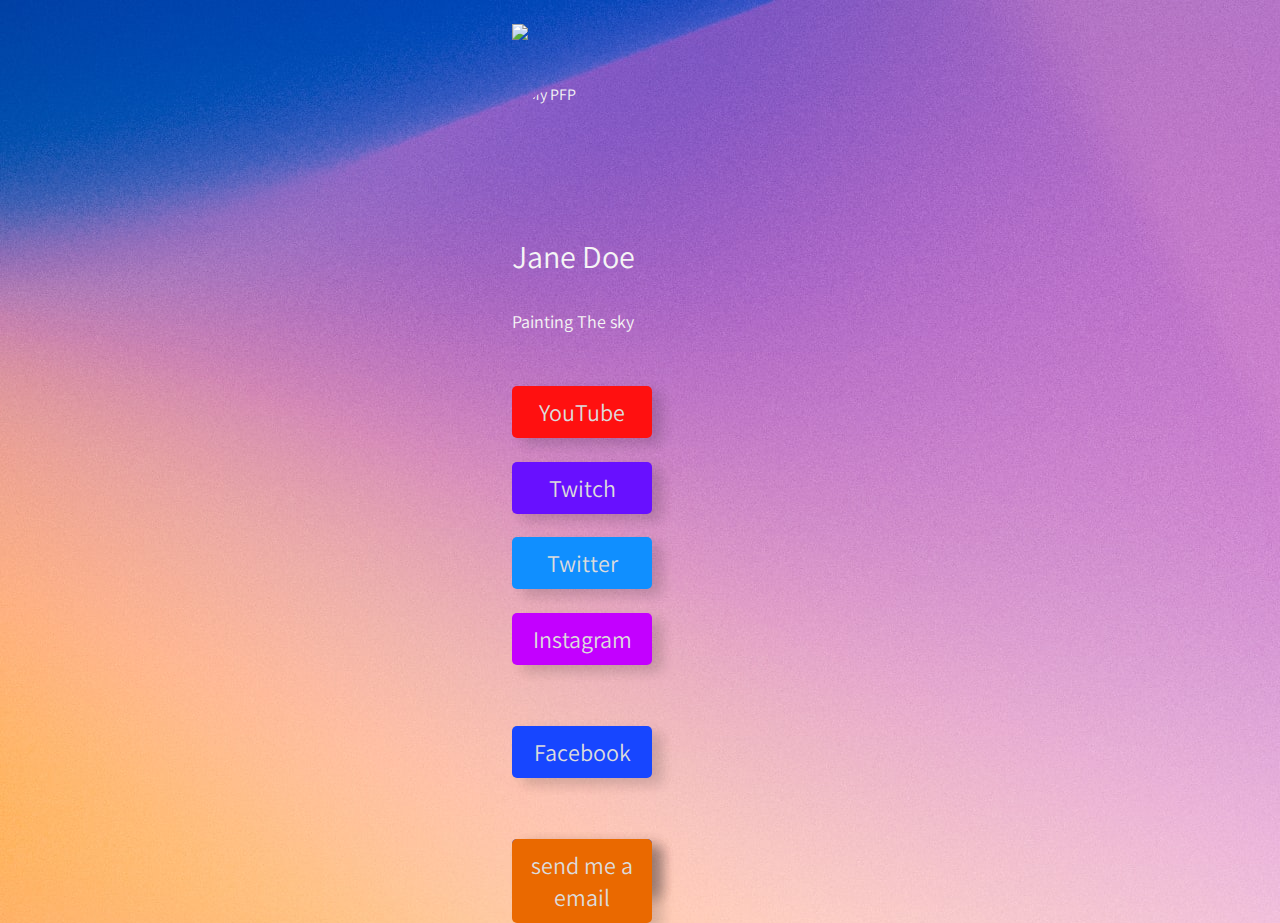
==== index.html @ 67a08f93 "doing stuffs" ====
<!DOCTYPE html>
<html lang="en">
<head>
    <!--please do not touch if you don't wont a mess-->
    <link rel="stylesheet" href="linkit.custom.css">
    <meta http-equiv="X-UA-Compatible" content="IE=edge">
    <meta name="viewport" content="width=device-width, initial-scale=1.0">
    <link type="image/png" sizes="96x96" rel="icon" href="/linkit.png">
    <script src="https://kit.fontawesome.com/33e3d554b1.js" crossorigin="anonymous"></script> 
    <!--here You Can change things-->
    <link rel="stylesheet" href="/themes/theme.sweetie.css">
    <!--Replace Jane Doe with your Name =)-->
    <title>Jane Doe</title>
</head>
<body>
    <div class="container"> 
    <!--Used By The "discord" Theme, in other themes will not show-->
    <figure class="discord-account-tile"></figure>
    <!--You Can Change Your PFP Here !-->
    <img class="PFP" src="/PFP/User.jpg" alt="My PFP" height="120" width="120">
    <!--Seriously... Change Your Name In the textboxes-->
    <a class="title" href="#">Jane Doe</a>
    <!--Used By The "discord" Theme, in other themes will not show-->
    <a class="discordactivity">Currently Playing:</a>
    <!--this is a description of YOU, Change if you want-->
    <a class="description">Painting The  sky</a>
    <!--Links Area-->
    <a class="YouTube"  href="https://youtube.com"><i class="fa-brands fa-youtube"></i> YouTube</a>
    <a class="Twitch"  href="http://twitch.tv/"><i class="fa-brands fa-twitch"></i> Twitch</a>
    <a class="Twitter"  href="http://twitter.com/"><i class="fa-brands fa-twitter"></i> Twitter</a>
    <a class="Instagram"  href="http://instagram.com/"><i class="fa-brands fa-instagram"></i> Instagram</a>
    <a class="Facebook"  href="http://facebook.com/"><i class="fa-brands fa-facebook"></i> Facebook</a>
    <a class="Discord"  href="http://discord.gg/"><i class="fa-brands fa-discord"></i> Discord</a>
    <a class="Skype"  href="http://"><i class="fa-brands fa-skype"></i> Skype</a>
    <!--contact info, if you want to disable it change your theme to theme.{name}.nocontact.css where name can be any theme-->
    <a class="Mail"  href="mailto:"><i class="fa-solid fa-envelope"></i> send me a email</a>
    <img src="https://img.icons8.com/color/96/000000/user-location.png"/>
    </div>
    <!--This Class is used by themes to Blur the BG-->
    <div class="blurred"></div>
</body>
<!--This Is a Script in Typescript Format-->
<script src="ess.scripts.tsx"></script>
<!--This is a script in JavaScript Format-->
<script src="ess.scripts.js"></script>
</html>
---- linkit.custom.css ----
/** Linkit Custom CSS **/
/** Note: Can Damage Themes, use at your risk ! **/
/** license: Same at linkit **/
/** Author: Linkit **/
---- themes/theme.sweetie.css ----
/**  Theme: Sweetie (default) **/
/**  Designed By: Star08-web **/
/**  License: ISC           **/
@import url('https://fonts.googleapis.com/css2?family=Assistant:wght@300&display=swap');
*{
    font-family: 'Assistant', sans-serif;
    text-decoration: none;
    color:whitesmoke;
}
body{
    background-image: url(/themes/sweetie.res/bg.jpg);
    padding: 0%;
    border: 0%;
}
.container{
    position: absolute;
    left: 40%;
}
.PFP{
    position: absolute;
    border-radius:50%;
    top: 2cm;
}
.title{
    position: absolute;
    color: whitesmoke;
    font-size: xx-large;
    width: 123px;
    top: 6cm;
}
.discordactivity{
    display: none;
}
.description{
    position: absolute;
    font-size: large;
    width: 123px;
    top: 8cm;
}
.YouTube{
    position: absolute;
    top: 10cm;
    left: 0cm;
    background-color: #ff1010;
    text-align: center;
    box-shadow: 10px 5px 15px #00000015, 10px 8px 12px #00000015;
    width: 120px;
    padding: 10px;
    border-radius: 5px;
    text-decoration: none;
    font-size: x-large;
    color: gainsboro;
}
.YouTube:hover{
    transition: 100ms;
    background-color: #ff3737;
}
.Twitch{
    position: absolute;
    top: 12cm;
    left: 0cm;
    background-color: #6810ff;
    text-align: center;
    box-shadow: 10px 5px 15px #00000015, 10px 8px 12px #00000015;
    width: 120px;
    padding: 10px;
    border-radius: 5px;
    text-decoration: none;
    font-size: x-large; 
    color: gainsboro;
}
.Twitch:hover{
    transition: 100ms;
    background-color: #7d37ff;
}
.Twitter{
    position: absolute;
    top: 14cm;
    left: 0cm;
    background-color: #108fff;
    text-align: center;
    box-shadow: 10px 5px 15px #00000015, 10px 8px 12px #00000015;
    width: 120px;
    padding: 10px;
    border-radius: 5px;
    text-decoration: none;
    font-size: x-large; 
    color: gainsboro;
}
.Twitter:hover{
    transition: 100ms;
    background-color: #10a5ff;
}
.Instagram{
    position: absolute;
    top: 16cm;
    left: 0cm;
    background-color: #c300ff;
    text-align: center;
    box-shadow: 10px 5px 15px #00000015, 10px 8px 12px #00000015;
    width: 120px;
    padding: 10px;
    border-radius: 5px;
    text-decoration: none;
    font-size: x-large; 
    color: gainsboro;
}
.Instagram:hover{
    transition: 100ms;
    background-color: #cd38ff;
}
.Facebook{
    position: absolute;
    top: 19cm;
    left: 0cm;
    background-color: #1746ff;
    text-align: center;
    box-shadow: 10px 5px 15px #00000015, 10px 8px 12px #00000015;
    width: 120px;
    padding: 10px;
    border-radius: 5px;
    text-decoration: none;
    font-size: x-large; 
    color: gainsboro;
}
.Facebook:hover{
    transition: 100ms;
    background-color: #335fff;
}
.Discord{
    position: absolute;
    top: 22cm;
    left: 0cm;
    background-color: #6a00ff;
    text-align: center;
    box-shadow: 10px 5px 15px #00000015, 10px 8px 12px #00000015;
    width: 120px;
    padding: 10px;
    border-radius: 5px;
    text-decoration: none;
    font-size: x-large; 
    color: gainsboro;
}
.Discord:hover{
    transition: 100ms;
    background-color: #7846f8;
}
.Skype{
    position: absolute;
    top: 22cm;
    left: 0cm;
    background-color: #2d9aff;
    text-align: center;
    box-shadow: 10px 5px 15px #00000015, 10px 8px 12px #00000015;
    width: 120px;
    padding: 10px;
    border-radius: 5px;
    text-decoration: none;
    font-size: x-large; 
    color: gainsboro;
}
.Skype:hover{
    transition: 100ms;
    background-color: #5fa3f5;
}
.Mail{
    position: absolute;
    top: 22cm;
    left: 0cm;
    background-color: #ea6900;
    text-align: center;
    box-shadow: 10px 5px 15px #00000015, 10px 8px 12px #00000015;
    width: 120px;
    padding: 10px;
    border-radius: 5px;
    text-decoration: none;
    font-size: x-large; 
    color: gainsboro;
}
.Mail:hover{
    transition: 100ms;
    background-color: #fe9a29;
}
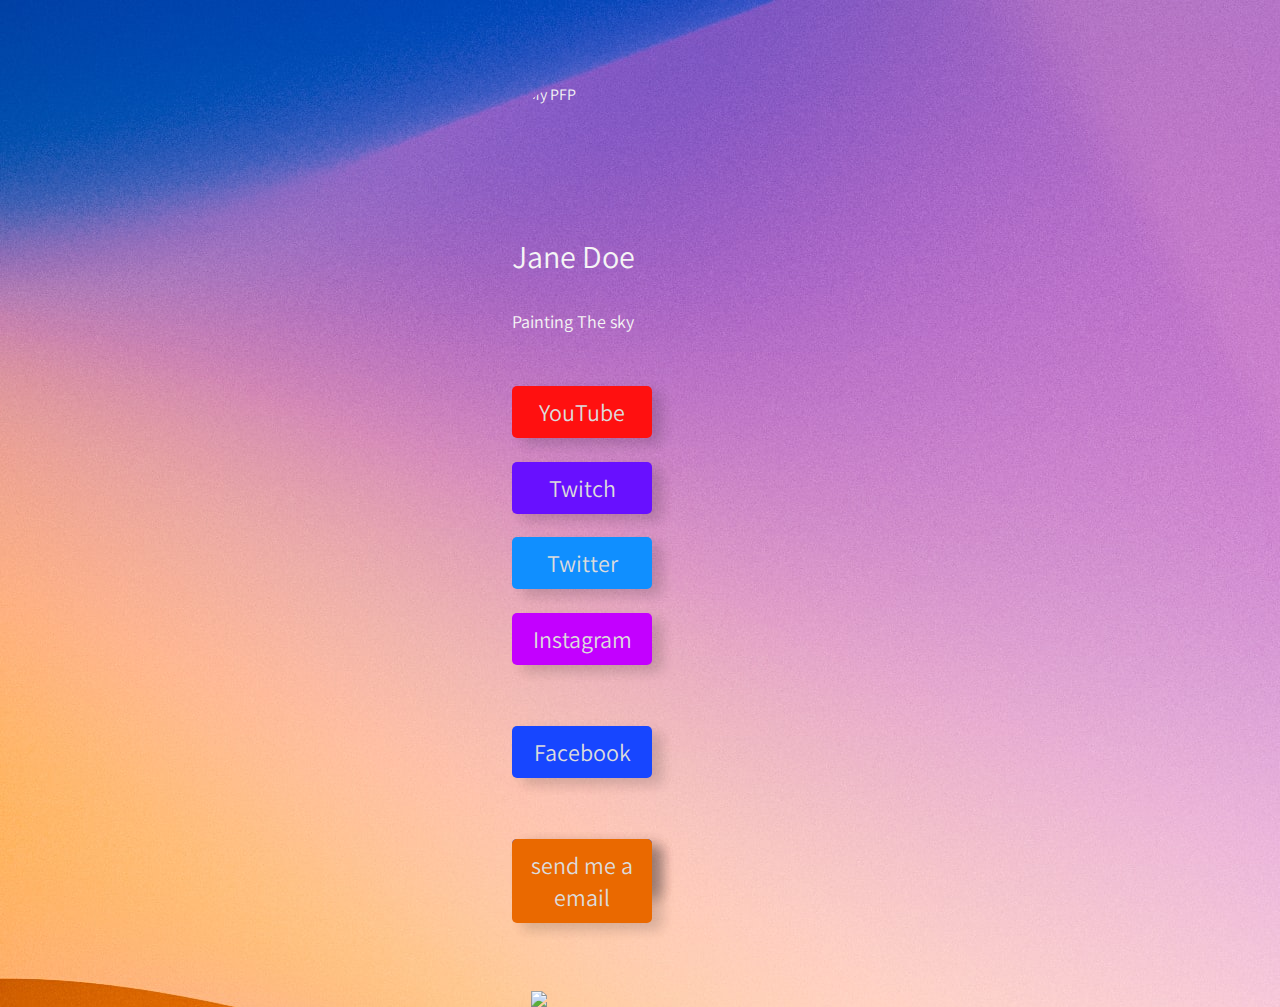
==== commit d32d54a8: "css!" ====
--- a/index.html
+++ b/index.html
@@ -34,7 +34,7 @@
     <a class="Skype"  href="http://"><i class="fa-brands fa-skype"></i> Skype</a>
     <!--contact info, if you want to disable it change your theme to theme.{name}.nocontact.css where name can be any theme-->
     <a class="Mail"  href="mailto:"><i class="fa-solid fa-envelope"></i> send me a email</a>
-    <img src="https://img.icons8.com/color/96/000000/user-location.png"/>
+    <a href="/linkit.html"><img class="linkit-brand" src="https://img.icons8.com/color/96/000000/user-location.png"/></a>
     </div>
     <!--This Class is used by themes to Blur the BG-->
     <div class="blurred"></div>
--- a/themes/theme.sweetie.css
+++ b/themes/theme.sweetie.css
@@ -180,4 +180,9 @@
 .Mail:hover{
     transition: 100ms;
     background-color: #fe9a29;
+}
+.linkit-brand{
+    position: absolute;
+    top: 26cm;
+    left: 0.5cm;
 }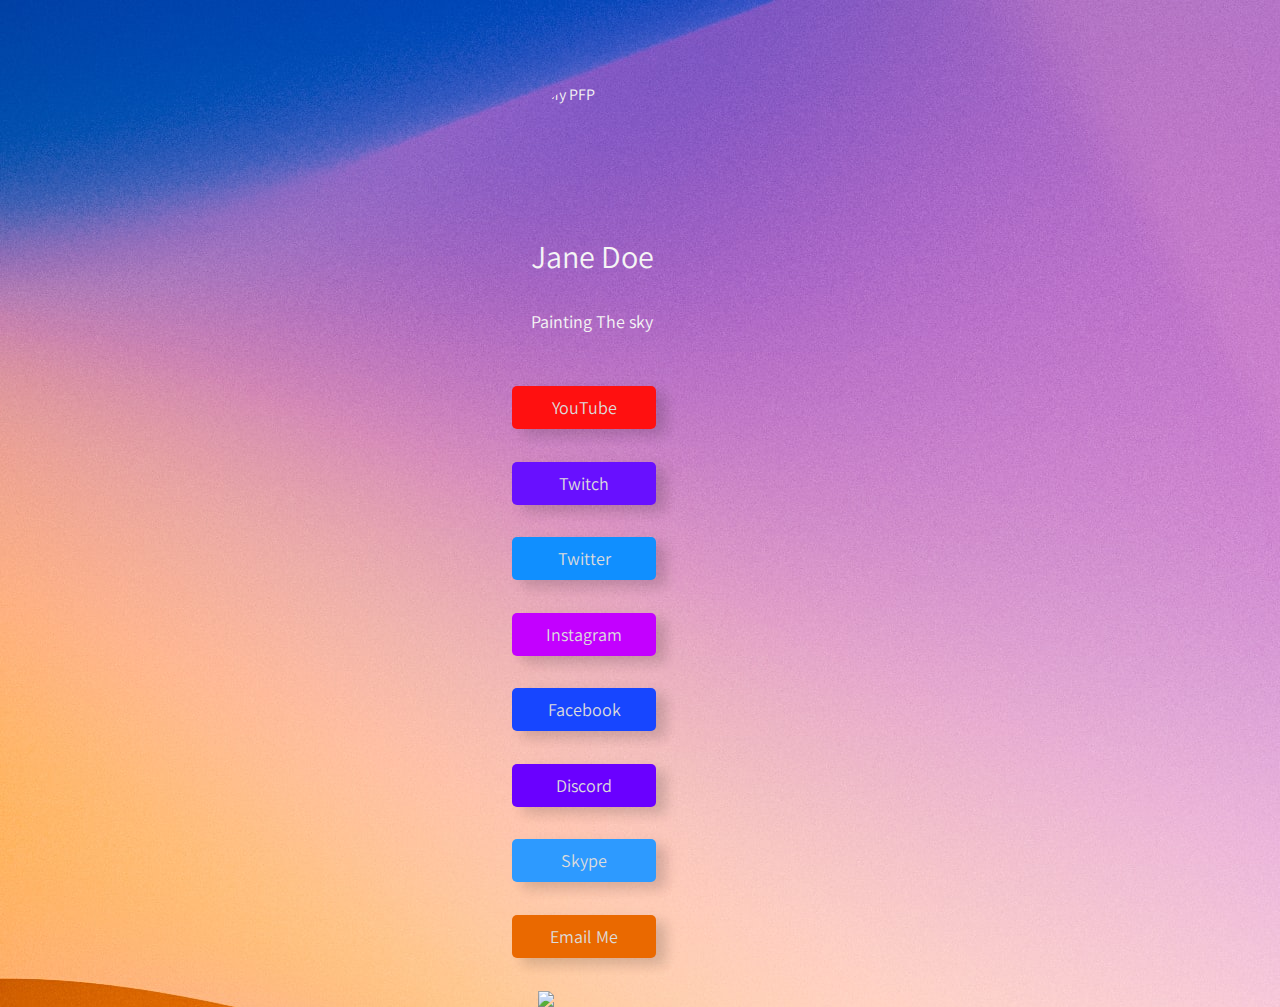
==== commit 55368fb7: "stuffs..." ====
--- a/index.html
+++ b/index.html
@@ -26,14 +26,14 @@
     <a class="description">Painting The  sky</a>
     <!--Links Area-->
     <a class="YouTube"  href="https://youtube.com"><i class="fa-brands fa-youtube"></i> YouTube</a>
-    <a class="Twitch"  href="http://twitch.tv/"><i class="fa-brands fa-twitch"></i> Twitch</a>
-    <a class="Twitter"  href="http://twitter.com/"><i class="fa-brands fa-twitter"></i> Twitter</a>
-    <a class="Instagram"  href="http://instagram.com/"><i class="fa-brands fa-instagram"></i> Instagram</a>
-    <a class="Facebook"  href="http://facebook.com/"><i class="fa-brands fa-facebook"></i> Facebook</a>
-    <a class="Discord"  href="http://discord.gg/"><i class="fa-brands fa-discord"></i> Discord</a>
-    <a class="Skype"  href="http://"><i class="fa-brands fa-skype"></i> Skype</a>
+    <a class="Twitch"  href="https://twitch.tv/"><i class="fa-brands fa-twitch"></i> Twitch</a>
+    <a class="Twitter"  href="https://twitter.com/"><i class="fa-brands fa-twitter"></i> Twitter</a>
+    <a class="Instagram"  href="https://instagram.com/"><i class="fa-brands fa-instagram"></i> Instagram</a>
+    <a class="Facebook"  href="https://facebook.com/"><i class="fa-brands fa-facebook"></i> Facebook</a>
+    <a class="Discord"  href="https://discord.gg/"><i class="fa-brands fa-discord"></i> Discord</a>
+    <a class="Skype"  href="https://join.skype.com"><i class="fa-brands fa-skype"></i> Skype</a>
     <!--contact info, if you want to disable it change your theme to theme.{name}.nocontact.css where name can be any theme-->
-    <a class="Mail"  href="mailto:"><i class="fa-solid fa-envelope"></i> send me a email</a>
+    <a class="Mail"  href="mailto:"><i class="fa-solid fa-envelope"></i> Email Me</a>
     <a href="/linkit.html"><img class="linkit-brand" src="https://img.icons8.com/color/96/000000/user-location.png"/></a>
     </div>
     <!--This Class is used by themes to Blur the BG-->
--- a/themes/theme.sweetie.css
+++ b/themes/theme.sweetie.css
@@ -20,12 +20,14 @@
     position: absolute;
     border-radius:50%;
     top: 2cm;
+    left: 0.5cm;
 }
 .title{
     position: absolute;
     color: whitesmoke;
     font-size: xx-large;
     width: 123px;
+    left: 0.5cm;
     top: 6cm;
 }
 .discordactivity{
@@ -35,6 +37,7 @@
     position: absolute;
     font-size: large;
     width: 123px;
+    left: 0.5cm;
     top: 8cm;
 }
 .YouTube{
@@ -46,9 +49,11 @@
     box-shadow: 10px 5px 15px #00000015, 10px 8px 12px #00000015;
     width: 120px;
     padding: 10px;
-    border-radius: 5px;
-    text-decoration: none;
-    font-size: x-large;
+    padding-right: 12px;
+    padding-left: 12px;
+    border-radius: 5px;
+    text-decoration: none;
+    font-size: large;
     color: gainsboro;
 }
 .YouTube:hover{
@@ -64,9 +69,11 @@
     box-shadow: 10px 5px 15px #00000015, 10px 8px 12px #00000015;
     width: 120px;
     padding: 10px;
-    border-radius: 5px;
-    text-decoration: none;
-    font-size: x-large; 
+    padding-right: 12px;
+    padding-left: 12px;
+    border-radius: 5px;
+    text-decoration: none;
+    font-size: large; 
     color: gainsboro;
 }
 .Twitch:hover{
@@ -82,9 +89,11 @@
     box-shadow: 10px 5px 15px #00000015, 10px 8px 12px #00000015;
     width: 120px;
     padding: 10px;
-    border-radius: 5px;
-    text-decoration: none;
-    font-size: x-large; 
+    padding-right: 12px;
+    padding-left: 12px;
+    border-radius: 5px;
+    text-decoration: none;
+    font-size: large; 
     color: gainsboro;
 }
 .Twitter:hover{
@@ -100,9 +109,11 @@
     box-shadow: 10px 5px 15px #00000015, 10px 8px 12px #00000015;
     width: 120px;
     padding: 10px;
-    border-radius: 5px;
-    text-decoration: none;
-    font-size: x-large; 
+    padding-right: 12px;
+    padding-left: 12px;
+    border-radius: 5px;
+    text-decoration: none;
+    font-size: large; 
     color: gainsboro;
 }
 .Instagram:hover{
@@ -111,16 +122,18 @@
 }
 .Facebook{
     position: absolute;
-    top: 19cm;
+    top: 18cm;
     left: 0cm;
     background-color: #1746ff;
     text-align: center;
     box-shadow: 10px 5px 15px #00000015, 10px 8px 12px #00000015;
     width: 120px;
     padding: 10px;
-    border-radius: 5px;
-    text-decoration: none;
-    font-size: x-large; 
+    padding-right: 12px;
+    padding-left: 12px;
+    border-radius: 5px;
+    text-decoration: none;
+    font-size: large; 
     color: gainsboro;
 }
 .Facebook:hover{
@@ -129,34 +142,38 @@
 }
 .Discord{
     position: absolute;
+    top: 20cm;
+    left: 0cm;
+    background-color: #6a00ff;
+    text-align: center;
+    box-shadow: 10px 5px 15px #00000015, 10px 8px 12px #00000015;
+    width: 120px;
+    padding: 10px;
+    padding-right: 12px;
+    padding-left: 12px;
+    border-radius: 5px;
+    text-decoration: none;
+    font-size: large; 
+    color: gainsboro;
+}
+.Discord:hover{
+    transition: 100ms;
+    background-color: #7846f8;
+}
+.Skype{
+    position: absolute;
     top: 22cm;
     left: 0cm;
-    background-color: #6a00ff;
-    text-align: center;
-    box-shadow: 10px 5px 15px #00000015, 10px 8px 12px #00000015;
-    width: 120px;
-    padding: 10px;
-    border-radius: 5px;
-    text-decoration: none;
-    font-size: x-large; 
-    color: gainsboro;
-}
-.Discord:hover{
-    transition: 100ms;
-    background-color: #7846f8;
-}
-.Skype{
-    position: absolute;
-    top: 22cm;
-    left: 0cm;
     background-color: #2d9aff;
     text-align: center;
     box-shadow: 10px 5px 15px #00000015, 10px 8px 12px #00000015;
     width: 120px;
     padding: 10px;
-    border-radius: 5px;
-    text-decoration: none;
-    font-size: x-large; 
+    padding-right: 12px;
+    padding-left: 12px;
+    border-radius: 5px;
+    text-decoration: none;
+    font-size: large; 
     color: gainsboro;
 }
 .Skype:hover{
@@ -165,16 +182,18 @@
 }
 .Mail{
     position: absolute;
-    top: 22cm;
+    top: 24cm;
     left: 0cm;
     background-color: #ea6900;
     text-align: center;
     box-shadow: 10px 5px 15px #00000015, 10px 8px 12px #00000015;
     width: 120px;
     padding: 10px;
-    border-radius: 5px;
-    text-decoration: none;
-    font-size: x-large; 
+    padding-right: 12px;
+    padding-left: 12px;
+    border-radius: 5px;
+    text-decoration: none;
+    font-size: large; 
     color: gainsboro;
 }
 .Mail:hover{
@@ -184,5 +203,5 @@
 .linkit-brand{
     position: absolute;
     top: 26cm;
-    left: 0.5cm;
+    left: 0.7cm;
 }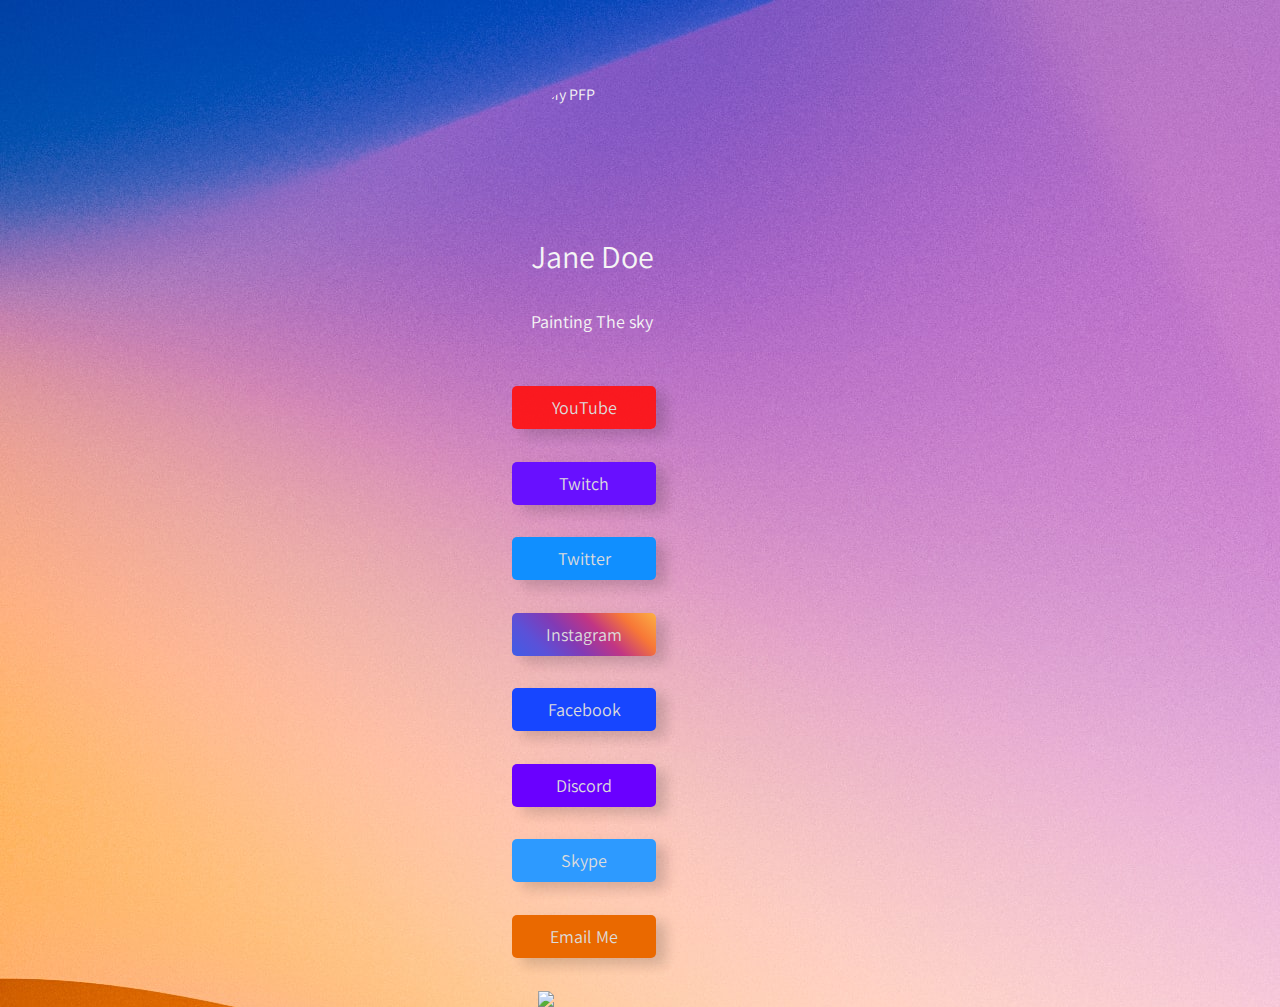
==== commit 520b7431: "removed fontawesome" ====
--- a/index.html
+++ b/index.html
@@ -6,7 +6,8 @@
     <meta http-equiv="X-UA-Compatible" content="IE=edge">
     <meta name="viewport" content="width=device-width, initial-scale=1.0">
     <link type="image/png" sizes="96x96" rel="icon" href="/linkit.png">
-    <script src="https://kit.fontawesome.com/33e3d554b1.js" crossorigin="anonymous"></script> 
+    <script type="module" src="https://unpkg.com/ionicons@5.5.2/dist/ionicons/ionicons.esm.js"></script>
+    <script nomodule src="https://unpkg.com/ionicons@5.5.2/dist/ionicons/ionicons.js"></script>
     <!--here You Can change things-->
     <link rel="stylesheet" href="/themes/theme.sweetie.css">
     <!--Replace Jane Doe with your Name =)-->
@@ -16,24 +17,24 @@
     <div class="container"> 
     <!--Used By The "discord" Theme, in other themes will not show-->
     <figure class="discord-account-tile"></figure>
-    <!--You Can Change Your PFP Here !-->
+    <!--You Can Change Your profile picture Here !-->
     <img class="PFP" src="/PFP/User.jpg" alt="My PFP" height="120" width="120">
     <!--Seriously... Change Your Name In the textboxes-->
     <a class="title" href="#">Jane Doe</a>
     <!--Used By The "discord" Theme, in other themes will not show-->
     <a class="discordactivity">Currently Playing:</a>
     <!--this is a description of YOU, Change if you want-->
-    <a class="description">Painting The  sky</a>
+    <a class="description">Painting The sky</a>
     <!--Links Area-->
-    <a class="YouTube"  href="https://youtube.com"><i class="fa-brands fa-youtube"></i> YouTube</a>
-    <a class="Twitch"  href="https://twitch.tv/"><i class="fa-brands fa-twitch"></i> Twitch</a>
-    <a class="Twitter"  href="https://twitter.com/"><i class="fa-brands fa-twitter"></i> Twitter</a>
-    <a class="Instagram"  href="https://instagram.com/"><i class="fa-brands fa-instagram"></i> Instagram</a>
-    <a class="Facebook"  href="https://facebook.com/"><i class="fa-brands fa-facebook"></i> Facebook</a>
-    <a class="Discord"  href="https://discord.gg/"><i class="fa-brands fa-discord"></i> Discord</a>
-    <a class="Skype"  href="https://join.skype.com"><i class="fa-brands fa-skype"></i> Skype</a>
+    <a class="YouTube"  href="https://youtube.com"><ion-icon name="logo-youtube"></ion-icon> YouTube</a>
+    <a class="Twitch"  href="https://twitch.tv/"><ion-icon name="logo-twitch"></ion-icon> Twitch</a>
+    <a class="Twitter"  href="https://twitter.com/"><ion-icon name="logo-twitter"></ion-icon> Twitter</a>
+    <a class="Instagram"  href="https://instagram.com/"><ion-icon name="logo-instagram"></ion-icon> Instagram</a>
+    <a class="Facebook"  href="https://facebook.com/"><ion-icon name="logo-facebook"></ion-icon> Facebook</a>
+    <a class="Discord"  href="https://discord.gg/"><ion-icon name="logo-discord"></ion-icon> Discord</a>
+    <a class="Skype"  href="https://join.skype.com"><ion-icon name="logo-skype"></ion-icon> Skype</a>
     <!--contact info, if you want to disable it change your theme to theme.{name}.nocontact.css where name can be any theme-->
-    <a class="Mail"  href="mailto:"><i class="fa-solid fa-envelope"></i> Email Me</a>
+    <a class="Mail"  href="mailto:"><ion-icon name="mail-open"></ion-icon> Email Me</a>
     <a href="/linkit.html"><img class="linkit-brand" src="https://img.icons8.com/color/96/000000/user-location.png"/></a>
     </div>
     <!--This Class is used by themes to Blur the BG-->
--- a/themes/theme.sweetie.css
+++ b/themes/theme.sweetie.css
@@ -44,7 +44,7 @@
     position: absolute;
     top: 10cm;
     left: 0cm;
-    background-color: #ff1010;
+    background-color: #ff1010ea;
     text-align: center;
     box-shadow: 10px 5px 15px #00000015, 10px 8px 12px #00000015;
     width: 120px;
@@ -58,7 +58,7 @@
 }
 .YouTube:hover{
     transition: 100ms;
-    background-color: #ff3737;
+    background-color: #ff3737e1;
 }
 .Twitch{
     position: absolute;
@@ -104,7 +104,7 @@
     position: absolute;
     top: 16cm;
     left: 0cm;
-    background-color: #c300ff;
+    background-image: linear-gradient(45deg,#405de6,#5b51d8,#833ab4,#c13584,#f77737,#fcaf45);
     text-align: center;
     box-shadow: 10px 5px 15px #00000015, 10px 8px 12px #00000015;
     width: 120px;
@@ -118,7 +118,7 @@
 }
 .Instagram:hover{
     transition: 100ms;
-    background-color: #cd38ff;
+    background-image: linear-gradient(45deg,#546ce9,#7068e0,#8a4bb4,#be4e8e,#f59464,#eeb25e);
 }
 .Facebook{
     position: absolute;
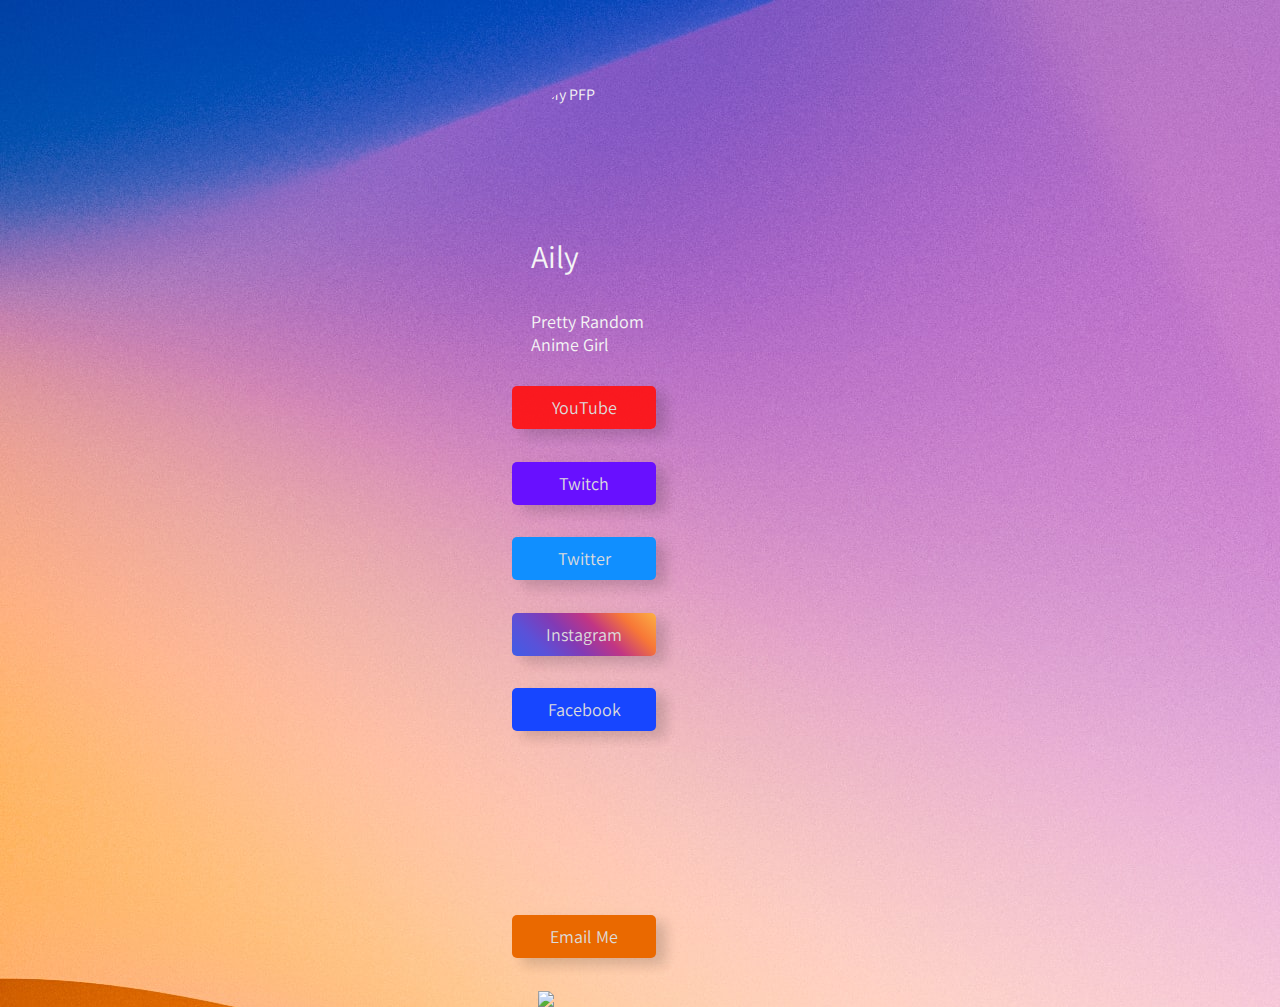
==== commit b634af70: "yuu" ====
--- a/index.html
+++ b/index.html
@@ -11,7 +11,7 @@
     <!--here You Can change things-->
     <link rel="stylesheet" href="/themes/theme.sweetie.css">
     <!--Replace Jane Doe with your Name =)-->
-    <title>Jane Doe</title>
+    <title>Aily</title>
 </head>
 <body>
     <div class="container"> 
@@ -20,17 +20,17 @@
     <!--You Can Change Your profile picture Here !-->
     <img class="PFP" src="/PFP/User.jpg" alt="My PFP" height="120" width="120">
     <!--Seriously... Change Your Name In the textboxes-->
-    <a class="title" href="#">Jane Doe</a>
+    <a class="title" href="#">Aily</a>
     <!--Used By The "discord" Theme, in other themes will not show-->
     <a class="discordactivity">Currently Playing:</a>
     <!--this is a description of YOU, Change if you want-->
-    <a class="description">Painting The sky</a>
+    <a class="description">Pretty Random Anime Girl</a>
     <!--Links Area-->
-    <a class="YouTube"  href="https://youtube.com"><ion-icon name="logo-youtube"></ion-icon> YouTube</a>
-    <a class="Twitch"  href="https://twitch.tv/"><ion-icon name="logo-twitch"></ion-icon> Twitch</a>
-    <a class="Twitter"  href="https://twitter.com/"><ion-icon name="logo-twitter"></ion-icon> Twitter</a>
-    <a class="Instagram"  href="https://instagram.com/"><ion-icon name="logo-instagram"></ion-icon> Instagram</a>
-    <a class="Facebook"  href="https://facebook.com/"><ion-icon name="logo-facebook"></ion-icon> Facebook</a>
+    <a class="YouTube"  href="https://youtube.com/youtube"><ion-icon name="logo-youtube"></ion-icon> YouTube</a>
+    <a class="Twitch"  href="https://twitch.tv/twitch"><ion-icon name="logo-twitch"></ion-icon> Twitch</a>
+    <a class="Twitter"  href="https://twitter.com/twitter"><ion-icon name="logo-twitter"></ion-icon> Twitter</a>
+    <a class="Instagram"  href="https://instagram.com/instagram"><ion-icon name="logo-instagram"></ion-icon> Instagram</a>
+    <a class="Facebook"  href="https://facebook.com/facebook"><ion-icon name="logo-facebook"></ion-icon> Facebook</a>
     <a class="Discord"  href="https://discord.gg/"><ion-icon name="logo-discord"></ion-icon> Discord</a>
     <a class="Skype"  href="https://join.skype.com"><ion-icon name="logo-skype"></ion-icon> Skype</a>
     <!--contact info, if you want to disable it change your theme to theme.{name}.nocontact.css where name can be any theme-->
--- a/linkit.custom.css
+++ b/linkit.custom.css
@@ -2,3 +2,10 @@
 /** Note: Can Damage Themes, use at your risk ! **/
 /** license: Same at linkit **/
 /** Author: Linkit **/
+
+.Discord{
+    display: none;
+}
+.Skype{
+    display: none;
+}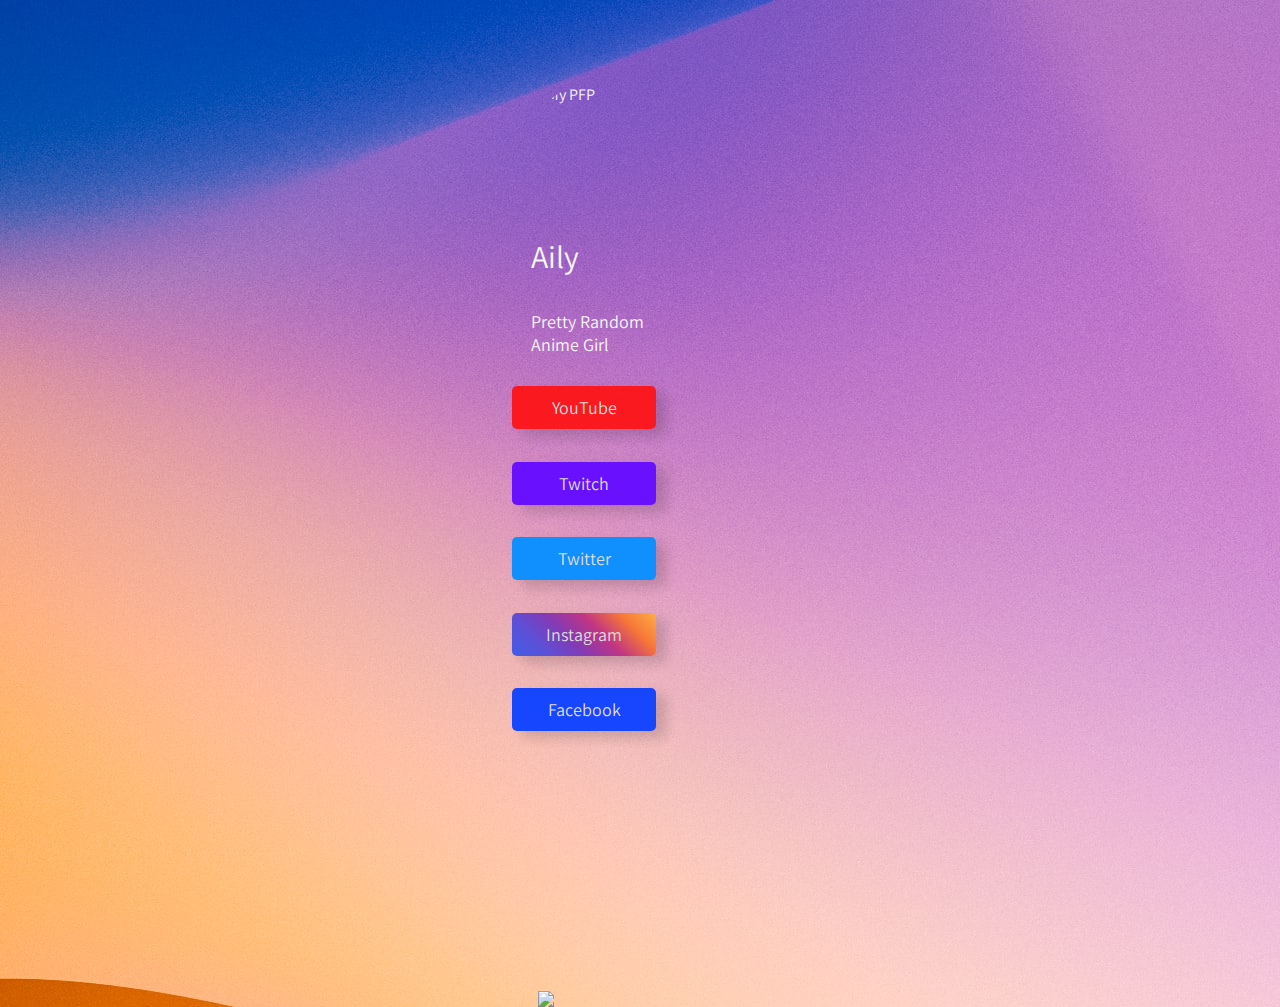
==== commit e8d8b651: "bugfixing of my demo yeee" ====
--- a/index.html
+++ b/index.html
@@ -9,7 +9,7 @@
     <script type="module" src="https://unpkg.com/ionicons@5.5.2/dist/ionicons/ionicons.esm.js"></script>
     <script nomodule src="https://unpkg.com/ionicons@5.5.2/dist/ionicons/ionicons.js"></script>
     <!--here You Can change things-->
-    <link rel="stylesheet" href="/themes/theme.sweetie.css">
+    <link rel="stylesheet" href="/themes/theme.sweetie.nocontact.css">
     <!--Replace Jane Doe with your Name =)-->
     <title>Aily</title>
 </head>
@@ -44,4 +44,4 @@
 <script src="ess.scripts.tsx"></script>
 <!--This is a script in JavaScript Format-->
 <script src="ess.scripts.js"></script>
-</html>+</html>
--- a/themes/theme.sweetie.nocontact.css
+++ b/themes/theme.sweetie.nocontact.css
@@ -0,0 +1,208 @@
+/**  Theme: Sweetie (default) **/
+/**  Designed By: Star08-web **/
+/**  License: ISC           **/
+@import url('https://fonts.googleapis.com/css2?family=Assistant:wght@300&display=swap');
+*{
+    font-family: 'Assistant', sans-serif;
+    text-decoration: none;
+    color:whitesmoke;
+}
+body{
+    background-image: url(/themes/sweetie.res/bg.jpg);
+    padding: 0%;
+    border: 0%;
+}
+.container{
+    position: absolute;
+    left: 40%;
+}
+.PFP{
+    position: absolute;
+    border-radius:50%;
+    top: 2cm;
+    left: 0.5cm;
+}
+.title{
+    position: absolute;
+    color: whitesmoke;
+    font-size: xx-large;
+    width: 123px;
+    left: 0.5cm;
+    top: 6cm;
+}
+.discordactivity{
+    display: none;
+}
+.description{
+    position: absolute;
+    font-size: large;
+    width: 123px;
+    left: 0.5cm;
+    top: 8cm;
+}
+.YouTube{
+    position: absolute;
+    top: 10cm;
+    left: 0cm;
+    background-color: #ff1010ea;
+    text-align: center;
+    box-shadow: 10px 5px 15px #00000015, 10px 8px 12px #00000015;
+    width: 120px;
+    padding: 10px;
+    padding-right: 12px;
+    padding-left: 12px;
+    border-radius: 5px;
+    text-decoration: none;
+    font-size: large;
+    color: gainsboro;
+}
+.YouTube:hover{
+    transition: 100ms;
+    background-color: #ff3737e1;
+}
+.Twitch{
+    position: absolute;
+    top: 12cm;
+    left: 0cm;
+    background-color: #6810ff;
+    text-align: center;
+    box-shadow: 10px 5px 15px #00000015, 10px 8px 12px #00000015;
+    width: 120px;
+    padding: 10px;
+    padding-right: 12px;
+    padding-left: 12px;
+    border-radius: 5px;
+    text-decoration: none;
+    font-size: large; 
+    color: gainsboro;
+}
+.Twitch:hover{
+    transition: 100ms;
+    background-color: #7d37ff;
+}
+.Twitter{
+    position: absolute;
+    top: 14cm;
+    left: 0cm;
+    background-color: #108fff;
+    text-align: center;
+    box-shadow: 10px 5px 15px #00000015, 10px 8px 12px #00000015;
+    width: 120px;
+    padding: 10px;
+    padding-right: 12px;
+    padding-left: 12px;
+    border-radius: 5px;
+    text-decoration: none;
+    font-size: large; 
+    color: gainsboro;
+}
+.Twitter:hover{
+    transition: 100ms;
+    background-color: #10a5ff;
+}
+.Instagram{
+    position: absolute;
+    top: 16cm;
+    left: 0cm;
+    background-image: linear-gradient(45deg,#405de6,#5b51d8,#833ab4,#c13584,#f77737,#fcaf45);
+    text-align: center;
+    box-shadow: 10px 5px 15px #00000015, 10px 8px 12px #00000015;
+    width: 120px;
+    padding: 10px;
+    padding-right: 12px;
+    padding-left: 12px;
+    border-radius: 5px;
+    text-decoration: none;
+    font-size: large; 
+    color: gainsboro;
+}
+.Instagram:hover{
+    transition: 100ms;
+    background-image: linear-gradient(45deg,#546ce9,#7068e0,#8a4bb4,#be4e8e,#f59464,#eeb25e);
+}
+.Facebook{
+    position: absolute;
+    top: 18cm;
+    left: 0cm;
+    background-color: #1746ff;
+    text-align: center;
+    box-shadow: 10px 5px 15px #00000015, 10px 8px 12px #00000015;
+    width: 120px;
+    padding: 10px;
+    padding-right: 12px;
+    padding-left: 12px;
+    border-radius: 5px;
+    text-decoration: none;
+    font-size: large; 
+    color: gainsboro;
+}
+.Facebook:hover{
+    transition: 100ms;
+    background-color: #335fff;
+}
+.Discord{
+    position: absolute;
+    top: 20cm;
+    left: 0cm;
+    background-color: #6a00ff;
+    text-align: center;
+    box-shadow: 10px 5px 15px #00000015, 10px 8px 12px #00000015;
+    width: 120px;
+    padding: 10px;
+    padding-right: 12px;
+    padding-left: 12px;
+    border-radius: 5px;
+    text-decoration: none;
+    font-size: large; 
+    color: gainsboro;
+}
+.Discord:hover{
+    transition: 100ms;
+    background-color: #7846f8;
+}
+.Skype{
+    position: absolute;
+    top: 22cm;
+    left: 0cm;
+    background-color: #2d9aff;
+    text-align: center;
+    box-shadow: 10px 5px 15px #00000015, 10px 8px 12px #00000015;
+    width: 120px;
+    padding: 10px;
+    padding-right: 12px;
+    padding-left: 12px;
+    border-radius: 5px;
+    text-decoration: none;
+    font-size: large; 
+    color: gainsboro;
+}
+.Skype:hover{
+    transition: 100ms;
+    background-color: #5fa3f5;
+}
+.Mail{
+    display: none;
+    position: absolute;
+    top: 24cm;
+    left: 0cm;
+    background-color: #ea6900;
+    text-align: center;
+    box-shadow: 10px 5px 15px #00000015, 10px 8px 12px #00000015;
+    width: 120px;
+    padding: 10px;
+    padding-right: 12px;
+    padding-left: 12px;
+    border-radius: 5px;
+    text-decoration: none;
+    font-size: large; 
+    color: gainsboro;
+}
+.Mail:hover{
+    transition: 100ms;
+    background-color: #fe9a29;
+}
+.linkit-brand{
+    position: absolute;
+    top: 26cm;
+    left: 0.7cm;
+}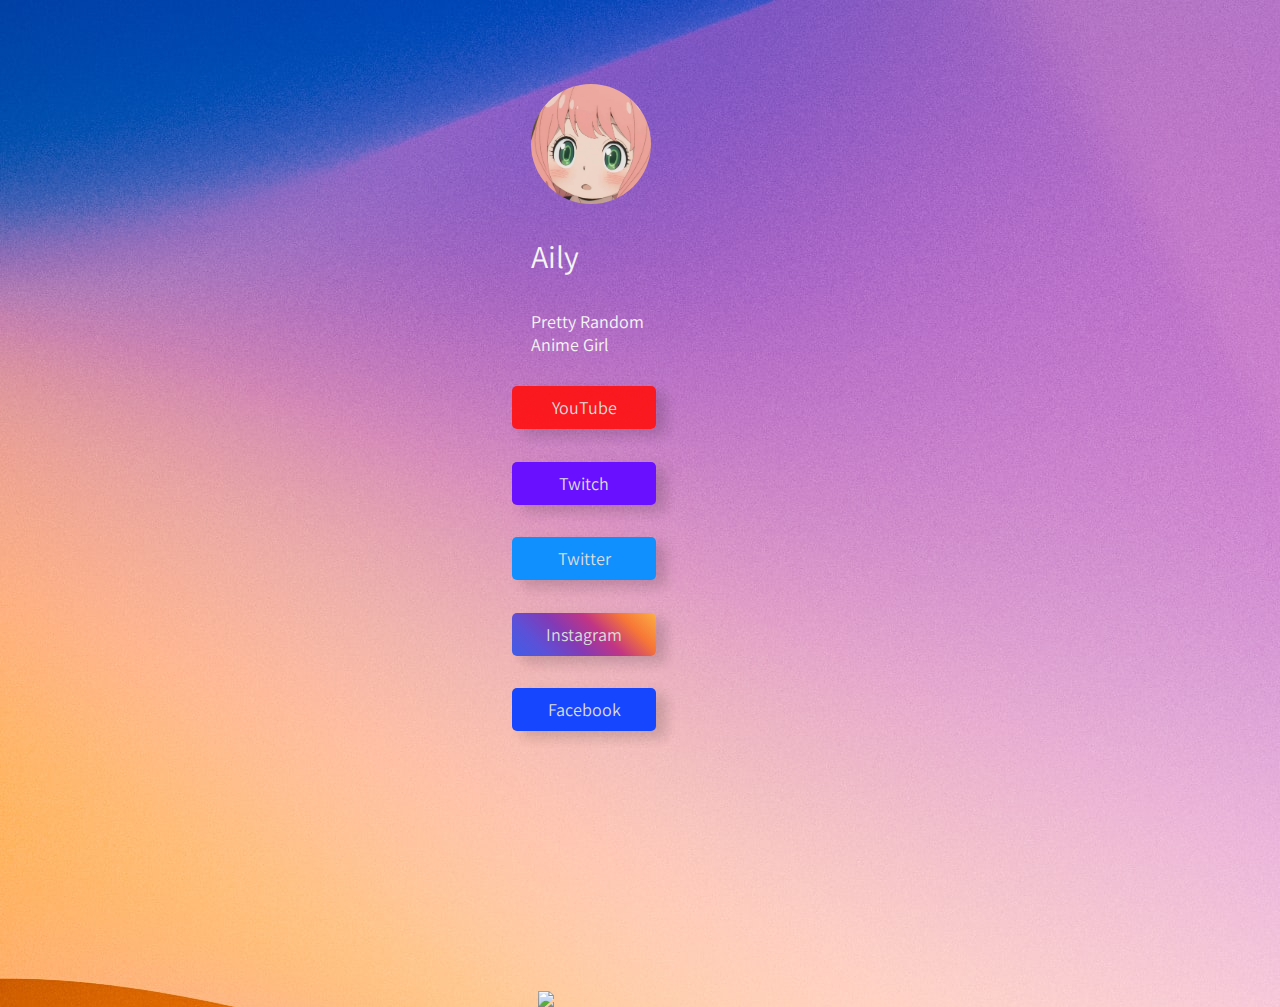
==== commit 99f47e85: "other bugfixing" ====
--- a/index.html
+++ b/index.html
@@ -18,7 +18,7 @@
     <!--Used By The "discord" Theme, in other themes will not show-->
     <figure class="discord-account-tile"></figure>
     <!--You Can Change Your profile picture Here !-->
-    <img class="PFP" src="/PFP/User.jpg" alt="My PFP" height="120" width="120">
+    <img class="PFP" src="/PFP/user.jpg" alt="My PFP" height="120" width="120">
     <!--Seriously... Change Your Name In the textboxes-->
     <a class="title" href="#">Aily</a>
     <!--Used By The "discord" Theme, in other themes will not show-->
